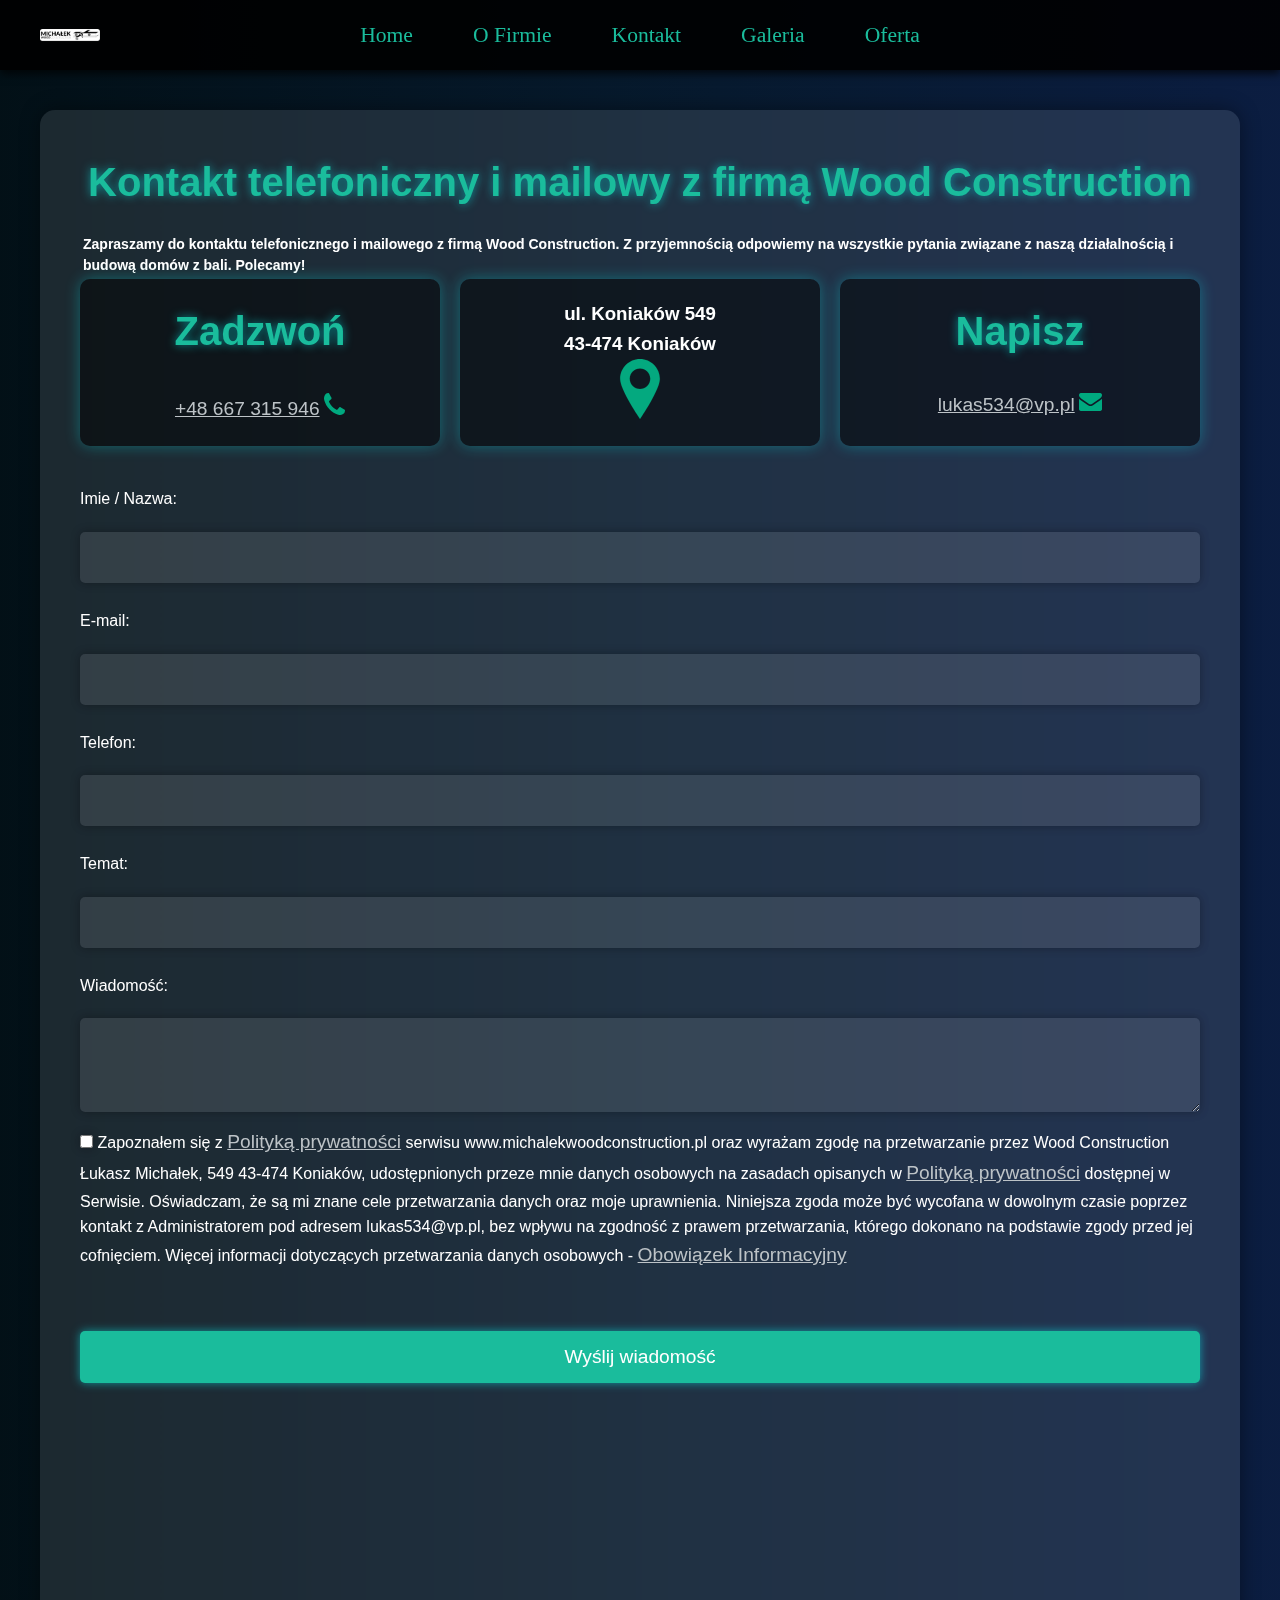
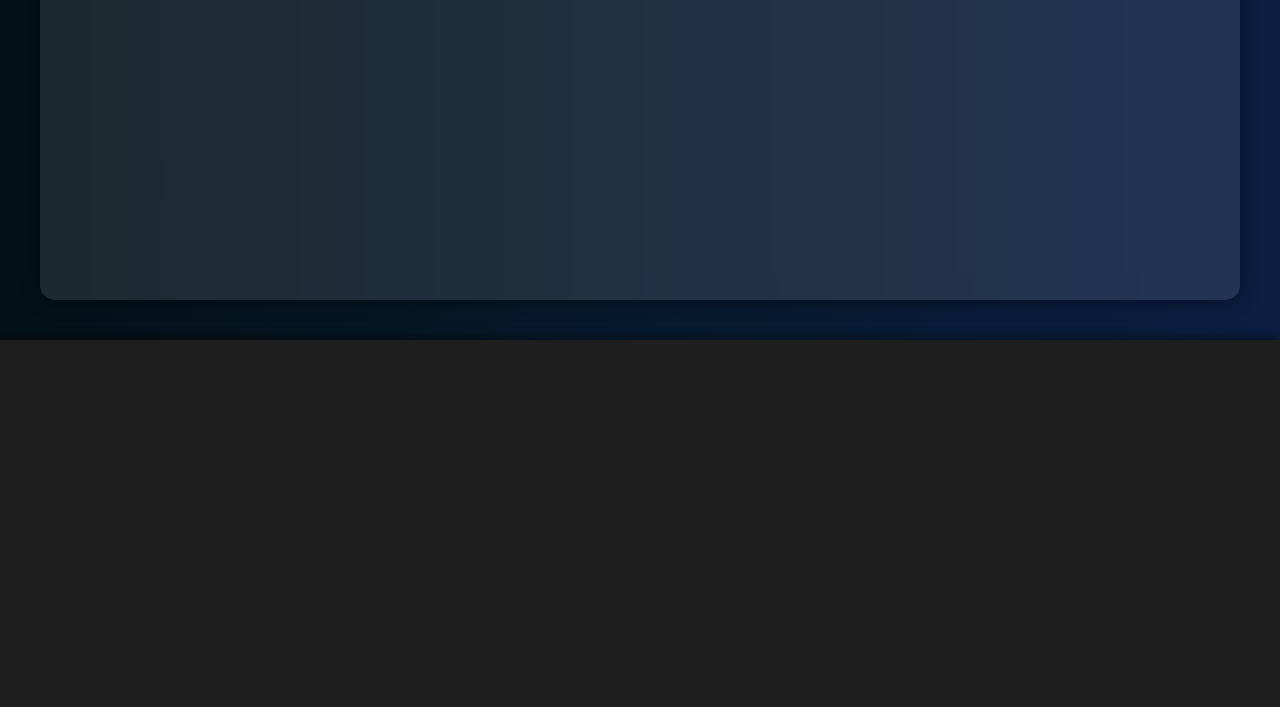
==== htmlfiles/Contact.html @ fe8352dc "Add files via upload" ====
<!DOCTYPE html>
<html lang="en">
<head>
    <meta charset="UTF-8">
    <link rel="icon" href="img/logo.png" type="image/png">
    <title>Kontakt</title>
    <link rel="stylesheet" href="../css/style.css">
    <link rel="stylesheet" href="../css/Contact.css">
    <link href="https://fonts.googleapis.com/css2?family=Orbitron:wght@400;700&display=swap" rel="stylesheet">
    <script src="https://www.google.com/recaptcha/api.js" async defer></script>
</head>
<body>

<section title="start">
    <div class="nav">
        <div class="nav-item">
            <a href="../index.html" class="Home">Home</a>
            <a href="../htmlfiles/OFirmie.html" class="About">O Firmie</a>
            <a href="../htmlfiles/Contact.html" class="Contact">Kontakt</a>
            <a href="../htmlfiles/Galeria.html" class="Gallery">Galeria</a>
            <a href="../htmlfiles/Oferta.html" class="Ofert">Oferta</a>
        </div>
        <div class="nav-logo">
            <img src="../img/logo.png" alt="logo" class="logo">
        </div>
    </div>

    <div class="contact scroll-reveal">
        <h1>Kontakt telefoniczny i mailowy z firmą Wood Construction</h1>
        <h6 class="Zapraszamy">Zapraszamy do kontaktu telefonicznego i mailowego z firmą Wood Construction. Z przyjemnością odpowiemy na wszystkie pytania związane z naszą działalnością i budową domów z bali. Polecamy!</h6>
        <div class="Kontakty">
            <div class="Zadzwoń">
                <h1>Zadzwoń</h1>
                <a href="tel:+48667315946">+48 667 315 946</a>
                <img src="../img/icon-phone-kontakt.png" alt="phone" class="phone">
            </div>
            <div class="Addres">
                <h3>ul. Koniaków 549</h3>
                <h3>43-474 Koniaków</h3>
                <svg fill="#04a97f" width="60px" version="1.1" id="Capa_1" xmlns="http://www.w3.org/2000/svg" xmlns:xlink="http://www.w3.org/1999/xlink" viewBox="0 0 466.583 466.582" xml:space="preserve" stroke="#04a97f"><g><path d="M233.292,0c-85.1,0-154.334,69.234-154.334,154.333c0,34.275,21.887,90.155,66.908,170.834 c31.846,57.063,63.168,104.643,64.484,106.64l22.942,34.775l22.941-34.774c1.317-1.998,32.641-49.577,64.483-106.64 c45.023-80.68,66.908-136.559,66.908-170.834C387.625,69.234,318.391,0,233.292,0z M233.292,233.291c-44.182,0-80-35.817-80-80 s35.818-80,80-80c44.182,0,80,35.817,80,80S277.473,233.291,233.292,233.291z"></path></g></svg>
            </div>
            <div class="Email">
                <h1>Napisz</h1>
                <a href="mailto:lukas534@vp.pl">lukas534@vp.pl</a>
                <img src="../img/icon-mail-kontakt.png" alt="mail" class="mail">
            </div>
        </div>
        <div class="fetchEmail scroll-reveal">
            <form action="mailto:lukas534@vp.pl" method="post" enctype="text/plain">
                <label for="name">Imie / Nazwa:</label>
                <input type="text" id="name" name="name" required>

                <label for="email">E-mail:</label>
                <input type="email" id="email" name="email" required>

                <label for="phone">Telefon:</label>
                <input type="tel" id="phone" name="phone" required>

                <label for="subject">Temat:</label>
                <input type="text" id="subject" name="subject" required>

                <label for="message">Wiadomość:</label>
                <textarea id="message" name="message" rows="4" required></textarea>

                <div>
                    <input type="checkbox" id="privacy" name="privacy" required>
                    <label for="privacy">Zapoznałem się z</label>
                    <a href="polityka-prywatności.html"> Polityką prywatności</a>
                    <label for="privacy"> serwisu www.michalekwoodconstruction.pl oraz wyrażam zgodę na przetwarzanie przez Wood Construction Łukasz Michałek, 549 43-474 Koniaków, udostępnionych przeze mnie danych osobowych na zasadach opisanych w</label>
                    <a href="polityka-prywatności.html"> Polityką prywatności</a>
                    <label for="privacy"> dostępnej w Serwisie. Oświadczam, że są mi znane cele przetwarzania danych oraz moje uprawnienia. Niniejsza zgoda może być wycofana w dowolnym czasie poprzez kontakt z Administratorem pod adresem lukas534@vp.pl, bez wpływu na zgodność z prawem przetwarzania, którego dokonano na podstawie zgody przed jej cofnięciem.
                        Więcej informacji dotyczących przetwarzania danych osobowych -</label>
                    <a href="obowiiazek-informatyczny">Obowiązek Informacyjny</a>
                </div>
                <div class="g-recaptcha" data-sitekey="YOUR_RECAPTCHA_SITE_KEY"></div>
                <button type="submit">Wyślij wiadomość</button>
            </form>
        </div>
        <div class="map">
            <iframe src="https://www.google.com/maps/embed?pb=!1m18!1m12!1m3!1d10422.478533461191!2d18.918451745898438!3d49.54752201536092!2m3!1f0!2f0!3f0!3m2!1i1024!2i768!4f13.1!3m3!1m2!1s0x4714523c473c25ff%3A0x401485c210a76e0!2sKoniak%C3%B3w%2C%20Poland!5e0!3m2!1sen!2s!4v1697038952493!5m2!1sen!2s"
                    width="100%" height="450" style="border:0;" allowfullscreen="" loading="lazy"></iframe>
        </div>
    </div>
    <section class="Polityc">
        <div class="Onas scroll-reveal">
            <a href="index.html">Strona główna</a>
            <a href="htmlfiles/OFirmie.html">O Firmie</a>
            <a href="htmlfiles/Contact.html">Kontakt</a>
            <a href="htmlfiles/Galeria.html">Galeria</a>
            <a href="htmlfiles/Oferta.html">Oferta</a>
        </div>
        <div class="Polityka scroll-reveal">
            <h1>WOOD CONSTRUCTION ŁUKASZ MICHAŁEK</h1>
            <h4>ul. Koniaków 549,</h4>
            <h4>43-474 Koniaków</h4>
            <h4>tel. 667 315 946</h4>
            <h4>email: lokas534@vp.pl</h4>
        </div>
        <div class="img scroll-reveal">
            <img src="../img/logo.png" alt="logo" class="logo">
        </div>
        <div class="Pryvatność scroll-reveal">
            <a href="htmlfiles/polityka-prywatności.html">Polityka prywatności</a>
            <h4>©2020 Projekt i realizacja</h4>
            <a href="https://panoramafirm.pl/">Panorama Firm</a>
        </div>
    </section>
</section>

<script>
    // Scroll reveal animation
    document.addEventListener("DOMContentLoaded", function() {
        const elements = document.querySelectorAll(".scroll-reveal");
        const reveal = () => {
            elements.forEach((element) => {
                const elementPos = element.getBoundingClientRect().top;
                const viewHeight = window.innerHeight;

                if (elementPos <= viewHeight - 100) {
                    element.classList.add("visible");
                }
            });
        };

        window.addEventListener("scroll", reveal);
        reveal();  // initially call to reveal elements in view
    });
</script>

</body>
</html>
---- css/style.css ----
/* Modernizacja wyglądu oraz animacje */

body {
    background: linear-gradient(45deg, #1e1e1e, #3f3f3f);
    padding: 0;
    margin: 0;
    font-family: "Arial", sans-serif;
    transition: background 0.5s ease; /* Smooth background color transition */
}

.nav {
    width: 100%;
    height: 70px;
    background: rgba(30, 30, 30, 0.9); /* semi-transparent background */
    position: relative;
    top: 0;
    display: flex;
    justify-content: center;
    align-items: center;
    box-shadow: 0 4px 8px rgba(0, 0, 0, 0.3);
    z-index: 1000;
    animation: slideDown 0.7s ease; /* slide-down animation */
}

@keyframes slideDown {
    from {
        top: -70px;
    }
    to {
        top: 0;
    }
}

.nav-item {
    display: flex;
    color: rgba(255, 255, 255, 0.87);
    position: relative;
    gap: 30px;
    font-size: 18px;
    transition: color 0.3s ease, transform 0.3s ease;
}

.nav img {
    position: absolute;
    left: 20px;
    top: 50%;
    transform: translateY(-50%);
    height: 40px;
}

.nav-item a {
    font-family: "Devanagari Sangam MN", serif;
    text-decoration: none;
    color: inherit;
    position: relative;
    overflow: hidden;
}

.nav-item a:hover {
    color: #21b921;
    transform: scale(1.1);
    transition: color 0.5s ease-out, transform 0.5s ease-out;
}

.nav-item a::before {
    content: "";
    position: absolute;
    width: 100%;
    height: 2px;
    bottom: 0;
    left: 0;
    background-color: #21b921;
    visibility: hidden;
    transform: scaleX(0);
    transition: all 0.3s ease-in-out;
}

.nav-item a:hover::before {
    visibility: visible;
    transform: scaleX(1);
}

.Grid {
    display: grid;
    grid-template-columns: repeat(2, 1fr);
    grid-gap: 30px;
    width: 80%;
    margin-top: 80px;
    padding: 20px;
    box-sizing: border-box;
    margin-left: auto;
    margin-right: auto;
    animation: fadeInGrid 0.5s ease; /* fade-in animation */
}

@keyframes fadeInGrid {
    from {
        opacity: 0;
        transform: scale(0.95);
    }
    to {
        opacity: 1;
        transform: scale(1);
    }
}

.Domky {
    background-color: #ffffff;
    border: 1px solid #ccc;
    border-radius: 8px;
    overflow: hidden;
    box-shadow: 0 4px 8px rgba(0, 0, 0, 0.1);
    transition: transform 0.3s ease, box-shadow 0.3s ease;
}

.Domky:hover {
    transform: translateY(-10px);
    box-shadow: 0 8px 16px rgba(0, 0, 0, 0.2);
}

.Domky img {
    width: 100%;
    height: auto;
}

.about1 {
    padding: 20px;
}

.about1 h1 {
    font-size: 24px;
    margin-bottom: 10px;
}

.about1 h4 {
    font-size: 16px;
    margin-bottom: 20px;
}

.button {
    display: inline-block;
    padding: 10px 20px;
    background-color: #21b921;
    color: white;
    text-decoration: none;
    border-radius: 4px;
    transition: background-color 0.3s ease, transform 0.3s ease;
}

.button:hover {
    background-color: #1a8d1a;
    transform: translateY(-3px);
}

.Polityc {
    display: flex;
    justify-content: space-between;
    align-items: center;
    padding: 20px;
    background-color: #1e1e1e;
    color: rgba(255, 255, 255, 0.87);
    flex-wrap: wrap;
    box-shadow: 0 -4px 8px rgba(0, 0, 0, 0.3);
}

.Onas, .Polityka, .Pryvatność, .img {
    flex: 1;
    margin: 10px;
}

.Onas a, .Pryvatność a {
    display: block;
    color: rgba(255, 255, 255, 0.87);
    text-decoration: none;
    margin-bottom: 5px;
}

.Onas a:hover, .Pryvatność a:hover {
    color: #21b921;
}

.Polityka h1, .Polityka h4 {
    margin: 0;
}

.img img {
    max-width: 300px;
}

.Pryvatność h4, .Pryvatność a {
    margin: 5px 0;
}
/* Scroll Reveal Animation */
.scroll-reveal {
    opacity: 0;
    transform: translateY(20px);
    transition: opacity 0.6s ease-out, transform 0.6s ease-out;
}

.scroll-reveal.visible {
    opacity: 1;
    transform: translateY(0);
}

/* Additional animations for image and text */
.scroll-reveal-img {
    animation: slideInLeft 1s ease-out forwards;
}

.scroll-reveal-text {
    animation: fadeInUp 1s ease-out forwards;
}

@keyframes slideInLeft {
    from {
        filter: blur(200px);
        opacity: 0;
        transform: scale(0) translateX(-100%);
    }
    to {
        filter: blur(0);
        opacity: 1;
        transform: scale(1) translateX(0);
    }
}

@keyframes fadeInUp {
    from {
        opacity: 0;
        transform: translateY(20px);
    }
    to {
        opacity: 1;
        transform: translateY(0);
    }
}
---- css/Contact.css ----
/* Resetowanie stylów przeglądarki */
* {
    margin: 0;
    padding: 0;
    box-sizing: border-box;
}

body {
    font-family: '.AppleSystemUIFont', sans-serif;
    background: linear-gradient(to right, hsl(200, 80%, 5%), hsl(210, 75%, 10%), hsl(220, 70%, 15%));
    color: #fff;
    line-height: 1.6;
}

.nav {
    background: rgba(0, 0, 0, 0.9);
    color: #fff;
    padding: 1em 0;
    box-shadow: 0 4px 8px rgba(0, 0, 0, 0.7);
    position: relative;
    top: 0;
    z-index: 1000;
    text-align: center;
}

.nav-item a {
    color: #1abc9c;
    text-decoration: none;
    margin: 0 15px;
    transition: color 0.3s ease-in-out;
    font-size: 1.2em;
}

.nav-item a:hover {
    color: #e74c3c;
}

.nav-logo img {
    width: 60px;
    height: auto;
    margin-left: 20px;
}

.contact {
    max-width: 1200px;
    margin: 40px auto;
    padding: 40px;
    background: rgba(255, 255, 255, 0.1);
    border-radius: 15px;
    box-shadow: 0px 0px 20px rgba(0, 0, 0, 0.4);
    backdrop-filter: blur(10px);
}

.Zapraszamy {
    margin: 3px;
    font: bold 14px/1.5 "Helvetica Neue", Helvetica, Arial, sans-serif;
}

.contact h1 {
    margin-bottom: 20px;
    color: #1abc9c;
    font-size: 2.5em;
    text-align: center;
    text-shadow: 0 0 10px rgba(0, 255, 255, 0.5);
}

.contact a {
    margin-bottom: 30px;
    color: #bdc3c7;
    font-size: 1.2em;
    text-align: center;
}

.Kontakty {
    display: flex;
    justify-content: space-between;
    margin-bottom: 30px;
    gap: 20px;
}

.Kontakty div {
    flex: 1;
    padding: 20px;
    text-align: center;
    background: rgba(0, 0, 0, 0.5);
    border-radius: 10px;
    box-shadow: 0px 0px 15px rgba(0, 255, 255, 0.3);
    transition: transform 0.3s ease-in-out, box-shadow 0.3s ease-in-out;
}

.Kontakty div:hover {
    transform: scale(1.1);
    box-shadow: 0px 0px 25px rgba(0, 255, 255, 0.7);
}

.Kontakty img {
    max-width: 50px;
    height: auto;
    margin-top: 10px;
}

.fetchEmail form {
    display: flex;
    flex-direction: column;
    gap: 15px;
}

.fetchEmail form label {
    margin: 10px 0 5px 0;
}

.fetchEmail form input,
.fetchEmail form textarea {
    padding: 15px;
    border: none;
    border-radius: 5px;
    background: rgba(255, 255, 255, 0.1);
    color: #fff;
    font-size: 1.1em;
    box-shadow: 0 0 10px rgba(0, 0, 0, 0.3);
    transition: background 0.3s ease-in-out;
}

.fetchEmail form input:focus,
.fetchEmail form textarea:focus {
    background: rgba(0, 0, 0, 0.5);
}

.fetchEmail form button {
    background: #1abc9c;
    color: #fff;
    padding: 15px;
    border: none;
    border-radius: 5px;
    cursor: pointer;
    transition: background 0.3s ease-in-out, transform 0.3s ease-in-out;
    font-size: 1.2em;
    margin-top: 15px;
    box-shadow: 0px 0px 10px rgba(0, 255, 255, 0.5);
}

.fetchEmail form button:hover {
    background: #16a085;
    transform: scale(1.05);
}

.g-recaptcha {
    margin-top: 15px;
}

.map {
    margin-top: 20px;
}

/* Responsywność */
@media(max-width: 768px) {
    .Kontakty {
        flex-direction: column;
    }

    .nav-item {
        text-align: center;
    }

    .nav-logo {
        text-align: center;
    }
}

/* Scroll Reveal Animation */
.scroll-reveal {
    opacity: 0;
    transform: translateY(20px) translateX(-20px);
    transition: opacity 0.6s ease-out, transform 0.6s ease-out;
}

.scroll-reveal.visible {
    opacity: 1;
    transform: translateY(0) translateX(0);
}
@media (max-width: 768px) {
    .contact {
        padding: 20px;
    }

    .Zapraszamy {
        font-size: 12px;
    }

    .contact h1 {
        font-size: 2em;
    }

    .Kontakty {
        flex-direction: column;
    }

    .Kontakty div {
        margin-bottom: 10px;
    }
}

@media (max-width: 480px) {
    .Zapraszamy {
        font-size: 10px;
    }

    .contact h1 {
        font-size: 1.5em;
    }

    .Kontakty div {
        padding: 10px;
    }
}
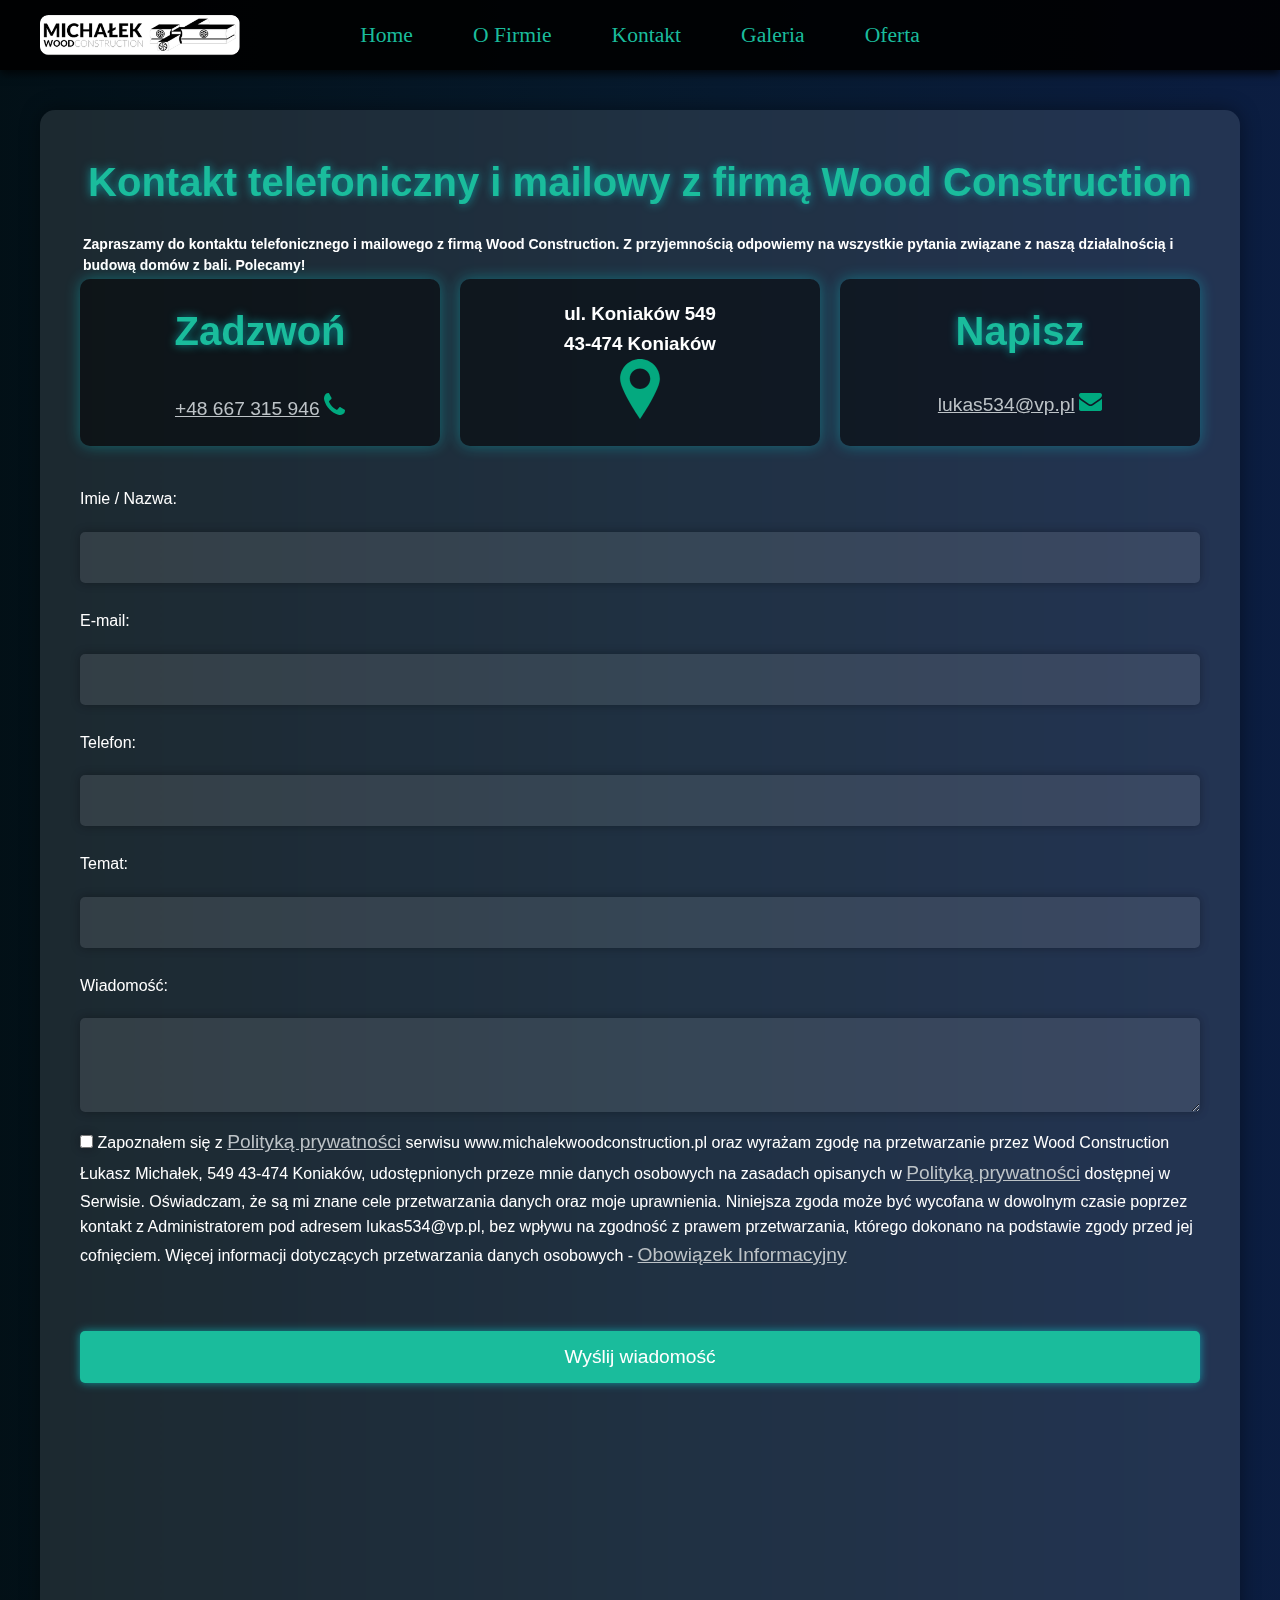
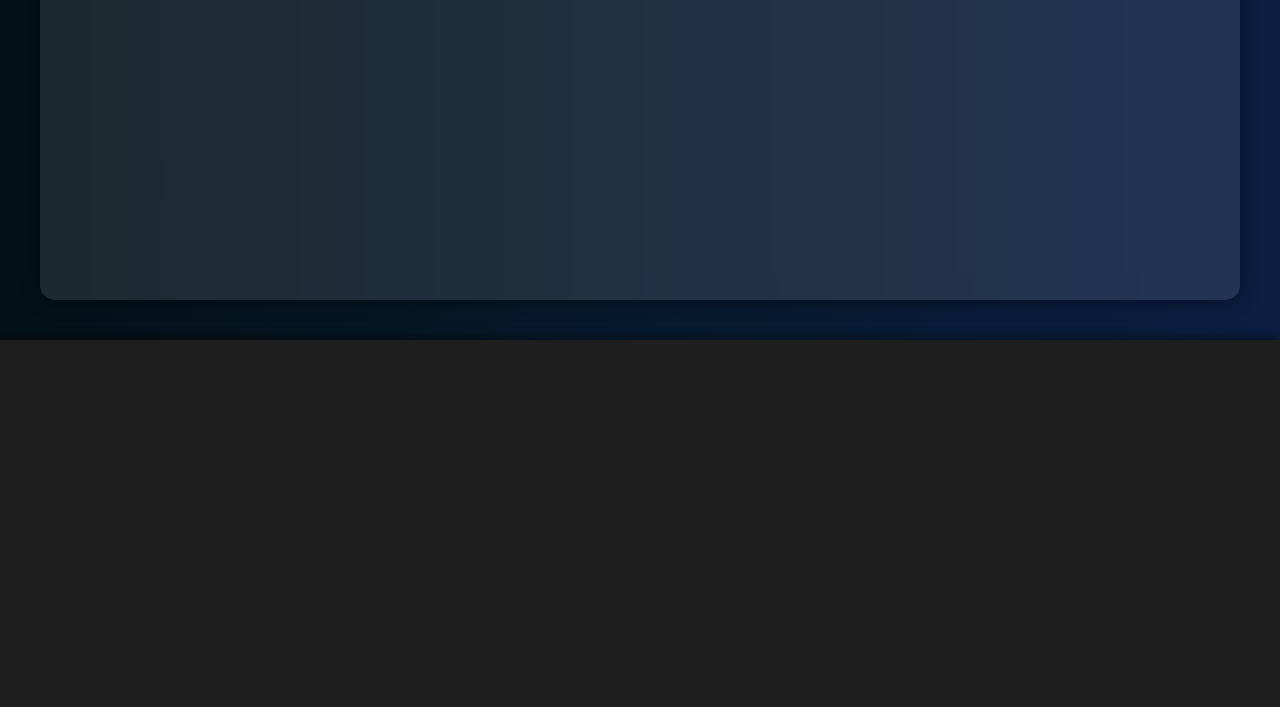
==== commit 8b1a474f: "Add files via upload" ====
--- a/htmlfiles/Contact.html
+++ b/htmlfiles/Contact.html
@@ -12,19 +12,25 @@
 <body>
 
 <section title="start">
-    <div class="nav">
-        <div class="nav-item">
-            <a href="../index.html" class="Home">Home</a>
-            <a href="../htmlfiles/OFirmie.html" class="About">O Firmie</a>
-            <a href="../htmlfiles/Contact.html" class="Contact">Kontakt</a>
-            <a href="../htmlfiles/Galeria.html" class="Gallery">Galeria</a>
-            <a href="../htmlfiles/Oferta.html" class="Ofert">Oferta</a>
+    <section class="navbar scroll-reveal">
+        <div class="nav">
+            <div class="nav-item">
+                <a href="../index.html" class="Home">Home</a>
+                <a href="../htmlfiles/OFirmie.html" class="About">O Firmie</a>
+                <a href="../htmlfiles/Contact.html" class="Contact">Kontakt</a>
+                <a href="../htmlfiles/Galeria.html" class="Gallery">Galeria</a>
+                <a href="../htmlfiles/Oferta.html" class="Ofert">Oferta</a>
+            </div>
+            <div class="nav-logo">
+                <img src="../img/logo.png" alt="logo" class="logo">
+                <div class="hamburger" onclick="toggleMenu()">
+                    <div></div>
+                    <div></div>
+                    <div></div>
+                </div>
+            </div>
         </div>
-        <div class="nav-logo">
-            <img src="../img/logo.png" alt="logo" class="logo">
-        </div>
-    </div>
-
+    </section>
     <div class="contact scroll-reveal">
         <h1>Kontakt telefoniczny i mailowy z firmą Wood Construction</h1>
         <h6 class="Zapraszamy">Zapraszamy do kontaktu telefonicznego i mailowego z firmą Wood Construction. Z przyjemnością odpowiemy na wszystkie pytania związane z naszą działalnością i budową domów z bali. Polecamy!</h6>
@@ -126,6 +132,6 @@
         reveal();  // initially call to reveal elements in view
     });
 </script>
-
+<script src="js/hambur.js"></script>
 </body>
 </html>
--- a/css/style.css
+++ b/css/style.css
@@ -190,6 +190,7 @@
 .Pryvatność h4, .Pryvatność a {
     margin: 5px 0;
 }
+
 /* Scroll Reveal Animation */
 .scroll-reveal {
     opacity: 0;
@@ -210,28 +211,100 @@
 .scroll-reveal-text {
     animation: fadeInUp 1s ease-out forwards;
 }
-
-@keyframes slideInLeft {
-    from {
-        filter: blur(200px);
+/* Stylizacja hamburger menu i media queries dla małych ekranów */
+
+@media (max-width: 800px) {
+    .nav {
+        flex-direction: column;
+        align-items: flex-start;
+        padding: 10px;
+        margin-top: 10px;
+        height: 50px;
+        position: relative;
+        background: rgba(30, 30, 30, 0.95); /* Slightly darker background */
+        box-shadow: 0 4px 12px rgba(0, 0, 0, 0.4); /* Enhance box-shadow effect */
+    }
+
+    .nav-item {
+        display: none;
+        flex-direction: column;
+        width: 100%;
+        position: absolute;
+        top: 70px;
+        left: 0;
+        background: rgba(30, 30, 30, 0.95); /* Slightly darker background */
+        transition: max-height 0.4s ease-out; /* Smooth transition */
+        overflow: hidden;
+        max-height: 0;
+        z-index: 1000;
+        box-shadow: 0 4px 8px rgba(0, 0, 0, 0.3); /* Shadow for dropdown */
+    }
+
+    .nav-item.active {
+        display: flex;
+        max-height: 400px; /* Adjust max-height */
+    }
+
+    .nav-item a {
+        font-size: 16px;
+        padding: 15px 20px;
+        display: block;
+        width: 100%;
+        text-align: left;
+        color: rgba(255, 255, 255, 0.9);
+        text-decoration: none;
+        border-bottom: 1px solid rgba(255, 255, 255, 0.1); /* Add bottom border for separation */
+        transition: background-color 0.3s, padding-left 0.3s; /* Smooth transition for hover effect */
+    }
+
+    .nav-item a:hover {
+        background-color: rgba(255, 255, 255, 0.1); /* Lighter background on hover */
+        padding-left: 30px; /* Indentation effect on hover */
+    }
+
+    .hamburger {
+        display: flex;
+        flex-direction: column;
+        justify-content: center;
+        width: 30px;
+        height: 25px;
+        cursor: pointer;
+        position: absolute;
+        right: 20px;
+        top: 20px;
+        transition: transform 0.3s; /* Smooth transition for hover */
+    }
+
+    .hamburger div {
+        background-color: #ffffff;
+        height: 3px;
+        margin: 4px 0; /* Adjust margin for better spacing */
+        transition: 0.3s;
+    }
+
+    .hamburger:hover {
+        transform: scale(1.2); /* Slightly increase size on hover */
+    }
+
+    .hamburger.active div:nth-child(1) {
+        transform: rotate(-45deg) translate(-5px, 5px); /* Adjust transform values */
+    }
+
+    .hamburger.active div:nth-child(2) {
         opacity: 0;
-        transform: scale(0) translateX(-100%);
-    }
-    to {
-        filter: blur(0);
-        opacity: 1;
-        transform: scale(1) translateX(0);
-    }
-}
-
-@keyframes fadeInUp {
-    from {
-        opacity: 0;
-        transform: translateY(20px);
-    }
-    to {
-        opacity: 1;
-        transform: translateY(0);
-    }
-}
-
+    }
+
+    .hamburger.active div:nth-child(3) {
+        transform: rotate(45deg) translate(-5px, -5px); /* Adjust transform values */
+    }
+}
+
+.hamburger {
+    display: none; /* Ukryj przycisk hamburgera dla większych ekranów */
+}
+
+@media (max-width: 800px) {
+    .hamburger {
+        display: flex;
+    }
+}
--- a/css/Contact.css
+++ b/css/Contact.css
@@ -36,7 +36,7 @@
 }
 
 .nav-logo img {
-    width: 60px;
+    width: 200px;
     height: auto;
     margin-left: 20px;
 }
